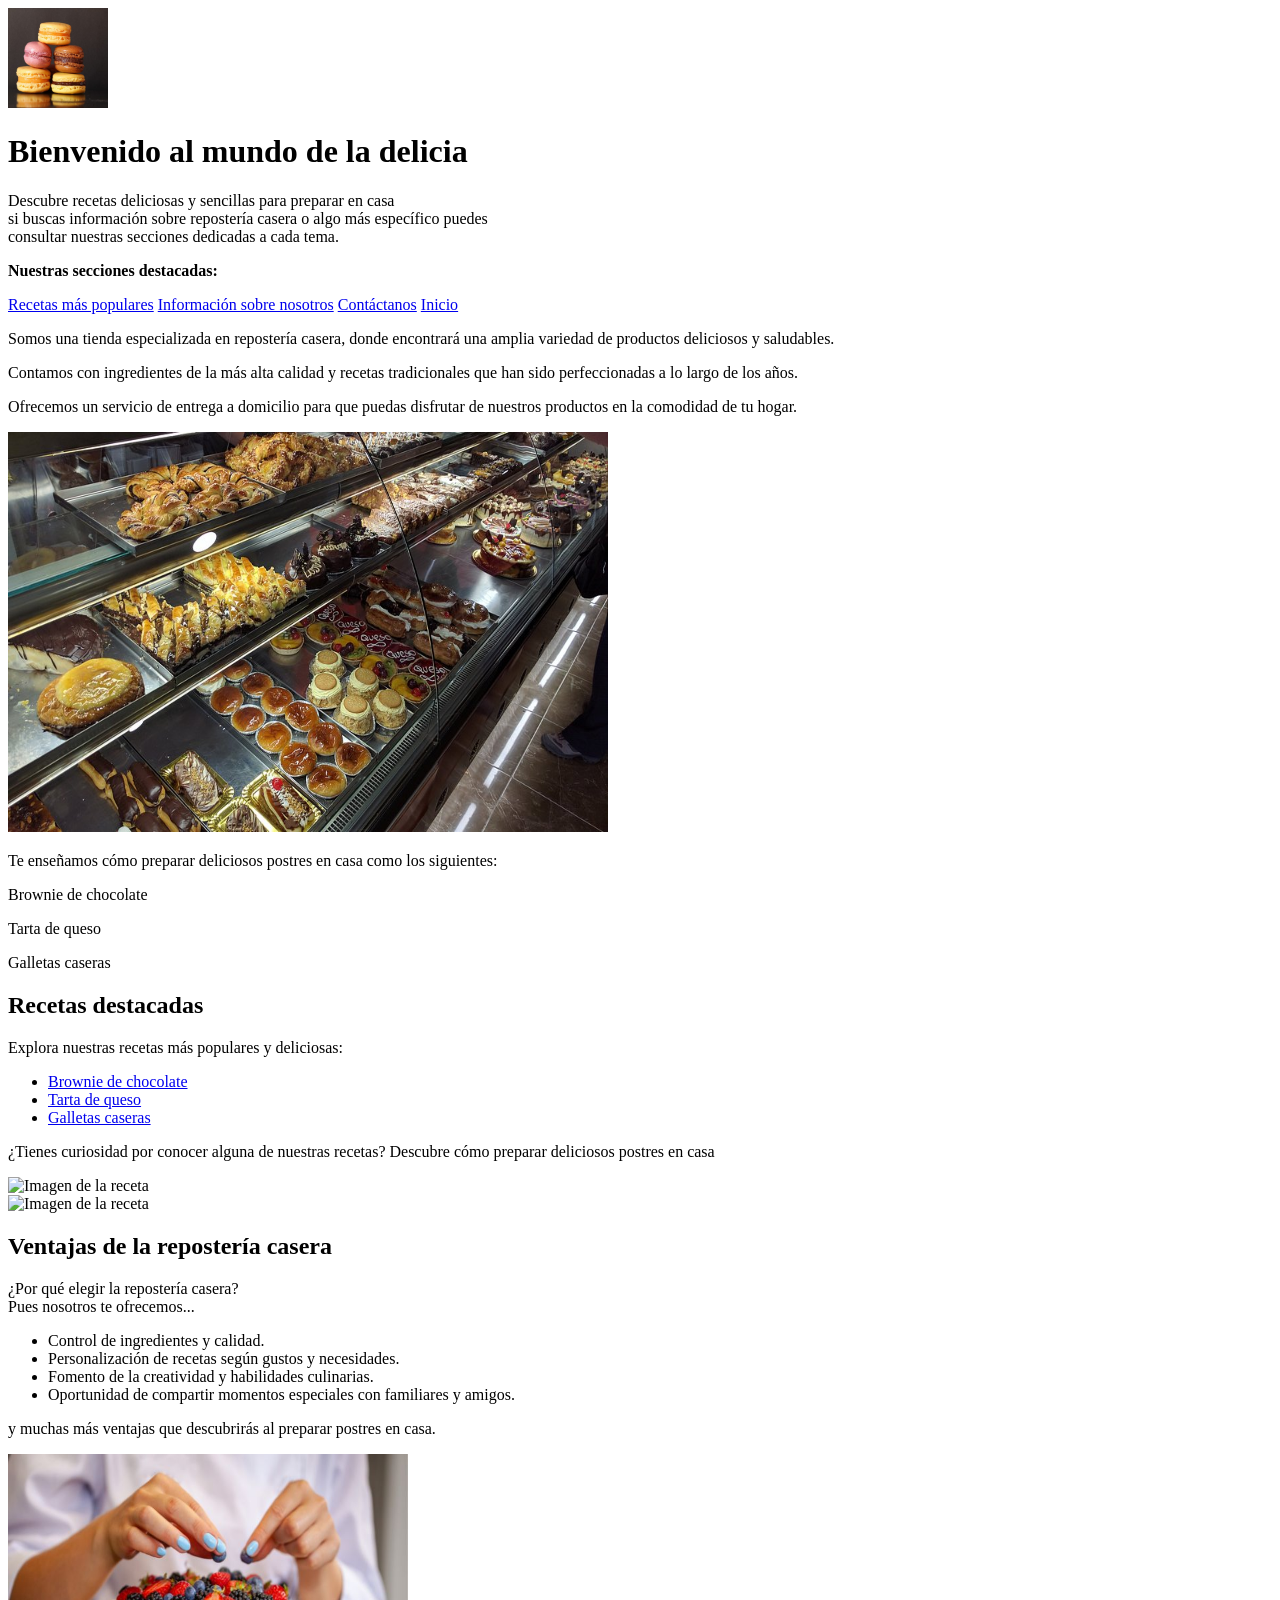
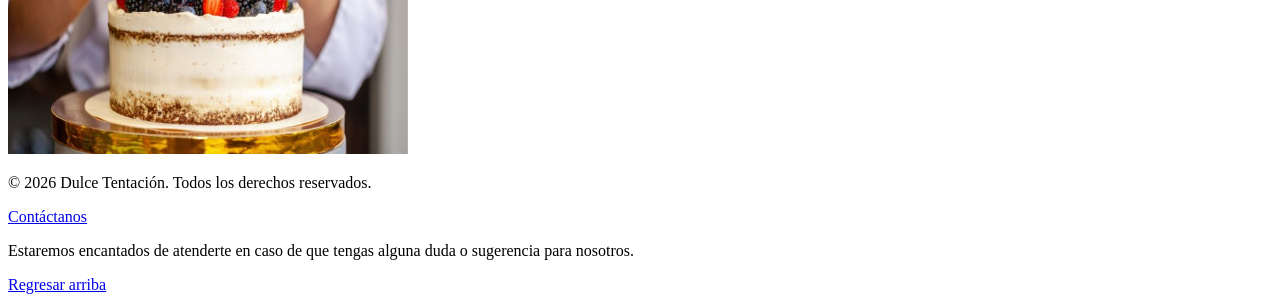
==== index.html @ e2bfa8ef "Primera versión de la pagina web (solo HTML) Es el esqueleto con HTML del cual se va a construir la " ====
<!DOCTYPE html>
<html lang="es">

<head>
    <meta charset="UTF-8">
    <meta name="viewport" content="width=device-width, initial-scale=1.0">
    <meta name="author" content="Moises">
    <meta name="description" content="Blog de repostería casera">
    <title>Dulce Tentación | Inicio</title>
    <link rel="stylesheet" href="css/estilos.css">
    <link rel="icon" href="img/favicon.ico" type="image/x-icon">
</head>

<body>

    <header>
        <!-- Logo y título de la web -->
        <div class="logo">
            <img src="img/logo.jpg" alt="Logo de Dulce Tentación" width="100" height="100" loading="lazy">
        </div>
        <h1>Bienvenido al mundo de la delicia</h1>
        <p>Descubre recetas deliciosas y sencillas para preparar en casa <br>
            si buscas información sobre repostería casera o algo más específico puedes <br>
            consultar nuestras secciones dedicadas a cada tema.
        </p>

        <nav>
            <!-- Enlaces a las cuatro páginas -->
            <p><strong>Nuestras secciones destacadas:</strong></p>
            <div class="navLinks">
                <a href="recetas.html">Recetas más populares</a>
                <a href="info.html">Información sobre nosotros</a>
                <a href="contacto.html">Contáctanos</a>
                <a href="index.html">Inicio</a>
            </div>
        </nav>
    </header>

    <main>

        <section>
            <!-- Presentación de la repostería -->
            <p>Somos una tienda especializada en repostería casera, donde encontrará una amplia variedad de productos
                deliciosos y saludables.</p>
            <p>Contamos con ingredientes de la más alta calidad y recetas tradicionales que han sido perfeccionadas a lo
                largo de los años.</p>
            <p>Ofrecemos un servicio de entrega a domicilio para que puedas disfrutar de nuestros productos en la
                comodidad de tu hogar.</p>
            <!-- Imagen principal -->
            <div class="main-image">
                <img src="img/main.jpg" alt="Imagen principal de la web" width="600" height="400" loading="lazy">
            </div>
            <p>Te enseñamos cómo preparar deliciosos postres en casa como los siguientes:</p>
            <div class="miniatura">
                <p>Brownie de chocolate</p>
            </div>
            <div class="miniatura">
                <p>Tarta de queso</p>
            </div>
            <div class="miniatura">
                <p>Galletas caseras</p>
            </div>
        </section>

        <section>
            <!-- Recetas destacadas -->
            <div class="featured-recipes">
                <h2>Recetas destacadas</h2>
                <p>Explora nuestras recetas más populares y deliciosas:</p>
                <ul>
                    <li><a href="recetas.html#brownie">Brownie de chocolate</a></li>
                    <li><a href="recetas.html#tartaQueso">Tarta de queso</a></li>
                    <li><a href="recetas.html#galletas">Galletas caseras</a></li>
                </ul>
            </div>
        </section>
        <article>
            <!-- Presentación de una receta -->
            <p>¿Tienes curiosidad por conocer alguna de nuestras recetas? Descubre cómo preparar deliciosos postres en
                casa</p>
            <div>
                <img src="img/receta1.jpg" alt="Imagen de la receta" width="400" height="300">
            </div>
        </article>

        <article>
            <!-- Presentación de otra receta -->

            <div>
                <img src="img/receta2.jpg" alt="Imagen de la receta" width="400" height="300">
            </div>
        </article>

        <section id="ventajas">
            <!-- Ventajas de la repostería casera -->
            <div>
                <h2>Ventajas de la repostería casera</h2>
                <p>¿Por qué elegir la repostería casera? <br>
                    Pues nosotros te ofrecemos...</p>
                <!-- Lista ul -->
                <ul>
                    <li>Control de ingredientes y calidad.</li>
                    <li>Personalización de recetas según gustos y necesidades.</li>
                    <li>Fomento de la creatividad y habilidades culinarias.</li>
                    <li>Oportunidad de compartir momentos especiales con familiares y amigos.</li>
                </ul>
                <p>y muchas más ventajas que descubrirás al preparar postres en casa.</p>
            </div>
            <div>
                <img src="img/casero.jpg" alt="Imagen de repostería casera" width="400" height="300">
            </div>

        </section>

    </main>

    <footer>
        <!-- Copyright y enlace de contacto -->
        <div id="pie-de-pagina">
            <div>
                <p>&copy; 2026 Dulce Tentación. Todos los derechos reservados.</p>
                <a href="contacto.html">Contáctanos</a>
                <p>Estaremos encantados de atenderte en caso de que tengas alguna duda o sugerencia para nosotros.</p>
            </div>
            <div id="regresa-arriba">
                <a href="#top">Regresar arriba</a>

            </div>
        </div>
    </footer>

</body>

</html>
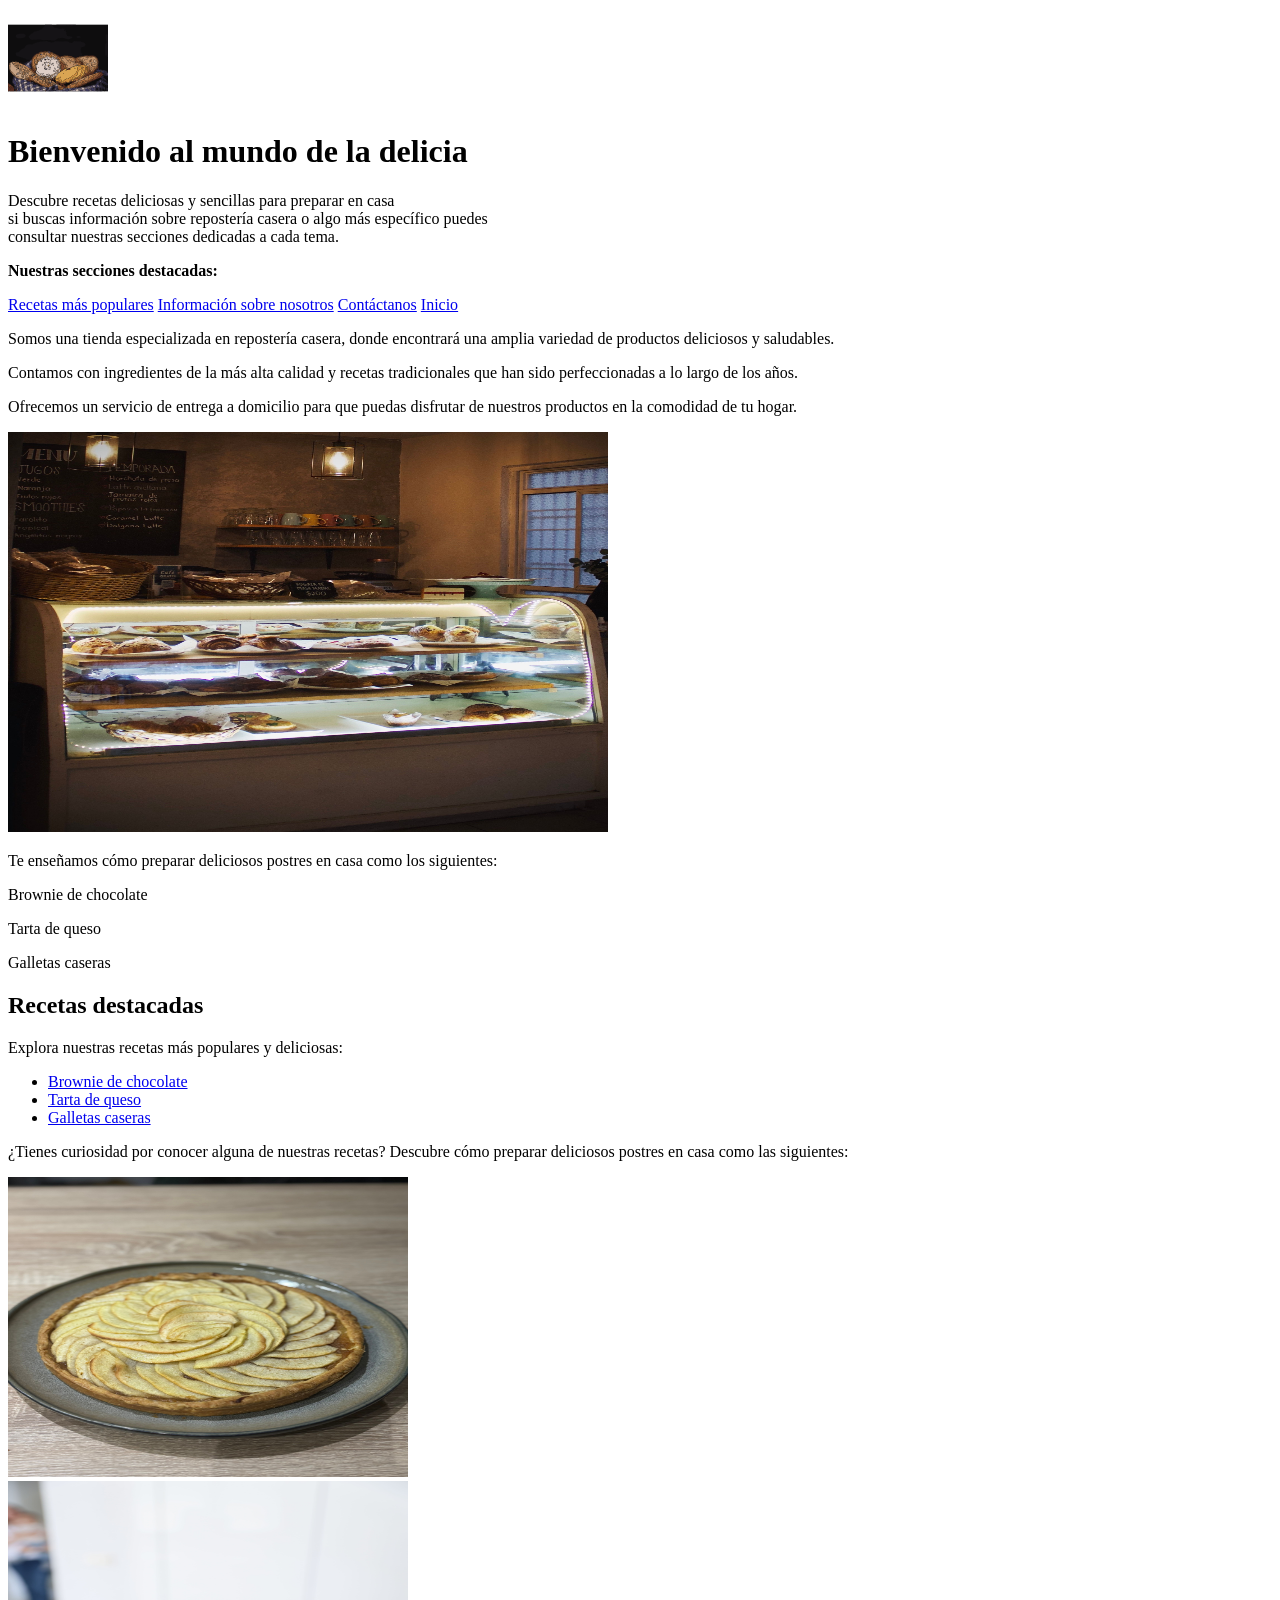
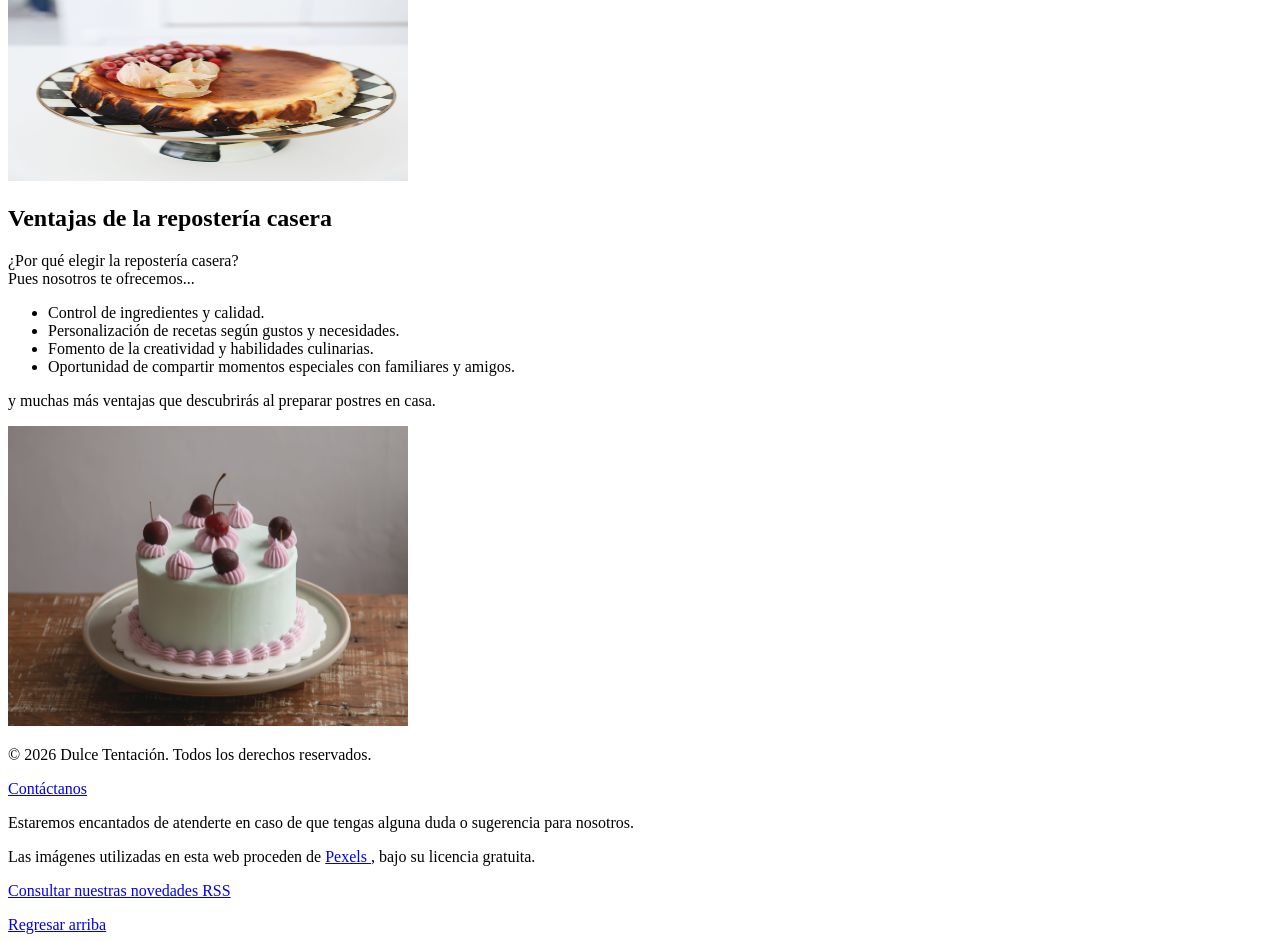
==== commit 765ce544: "Segunda versión de la web Cambio algunas imágenes ya que algunas tenían derechos de autor, esta nuev" ====
--- a/index.html
+++ b/index.html
@@ -9,6 +9,8 @@
     <title>Dulce Tentación | Inicio</title>
     <link rel="stylesheet" href="css/estilos.css">
     <link rel="icon" href="img/favicon.ico" type="image/x-icon">
+    <link rel="alternate" type="application/rss+xml" title="Novedades de Dulce Tentación" href="noticias.xml">
+
 </head>
 
 <body>
@@ -16,7 +18,7 @@
     <header>
         <!-- Logo y título de la web -->
         <div class="logo">
-            <img src="img/logo.jpg" alt="Logo de Dulce Tentación" width="100" height="100" loading="lazy">
+            <img src="img/logo.svg" alt="Logo de Dulce Tentación" width="100" height="100" loading="lazy">
         </div>
         <h1>Bienvenido al mundo de la delicia</h1>
         <p>Descubre recetas deliciosas y sencillas para preparar en casa <br>
@@ -77,9 +79,9 @@
         <article>
             <!-- Presentación de una receta -->
             <p>¿Tienes curiosidad por conocer alguna de nuestras recetas? Descubre cómo preparar deliciosos postres en
-                casa</p>
+                casa como las siguientes:</p>
             <div>
-                <img src="img/receta1.jpg" alt="Imagen de la receta" width="400" height="300">
+                <img src="img/TartaManzana.jpg" alt="Imagen de la receta" width="400" height="300">
             </div>
         </article>
 
@@ -87,7 +89,7 @@
             <!-- Presentación de otra receta -->
 
             <div>
-                <img src="img/receta2.jpg" alt="Imagen de la receta" width="400" height="300">
+                <img src="img/TartaDeQueso.jpg" alt="Imagen de la receta" width="400" height="300">
             </div>
         </article>
 
@@ -121,7 +123,19 @@
                 <p>&copy; 2026 Dulce Tentación. Todos los derechos reservados.</p>
                 <a href="contacto.html">Contáctanos</a>
                 <p>Estaremos encantados de atenderte en caso de que tengas alguna duda o sugerencia para nosotros.</p>
-            </div>
+
+                <p>
+                    Las imágenes utilizadas en esta web proceden de
+                    <a href="https://www.pexels.com/es-es/" target="_blank" rel="noopener">
+                        Pexels
+                    </a>, bajo su licencia gratuita.
+                </p>
+
+                <p>
+                    <a href="noticias.xml">Consultar nuestras novedades RSS</a>
+                </p>
+
+            </div>  
             <div id="regresa-arriba">
                 <a href="#top">Regresar arriba</a>
 
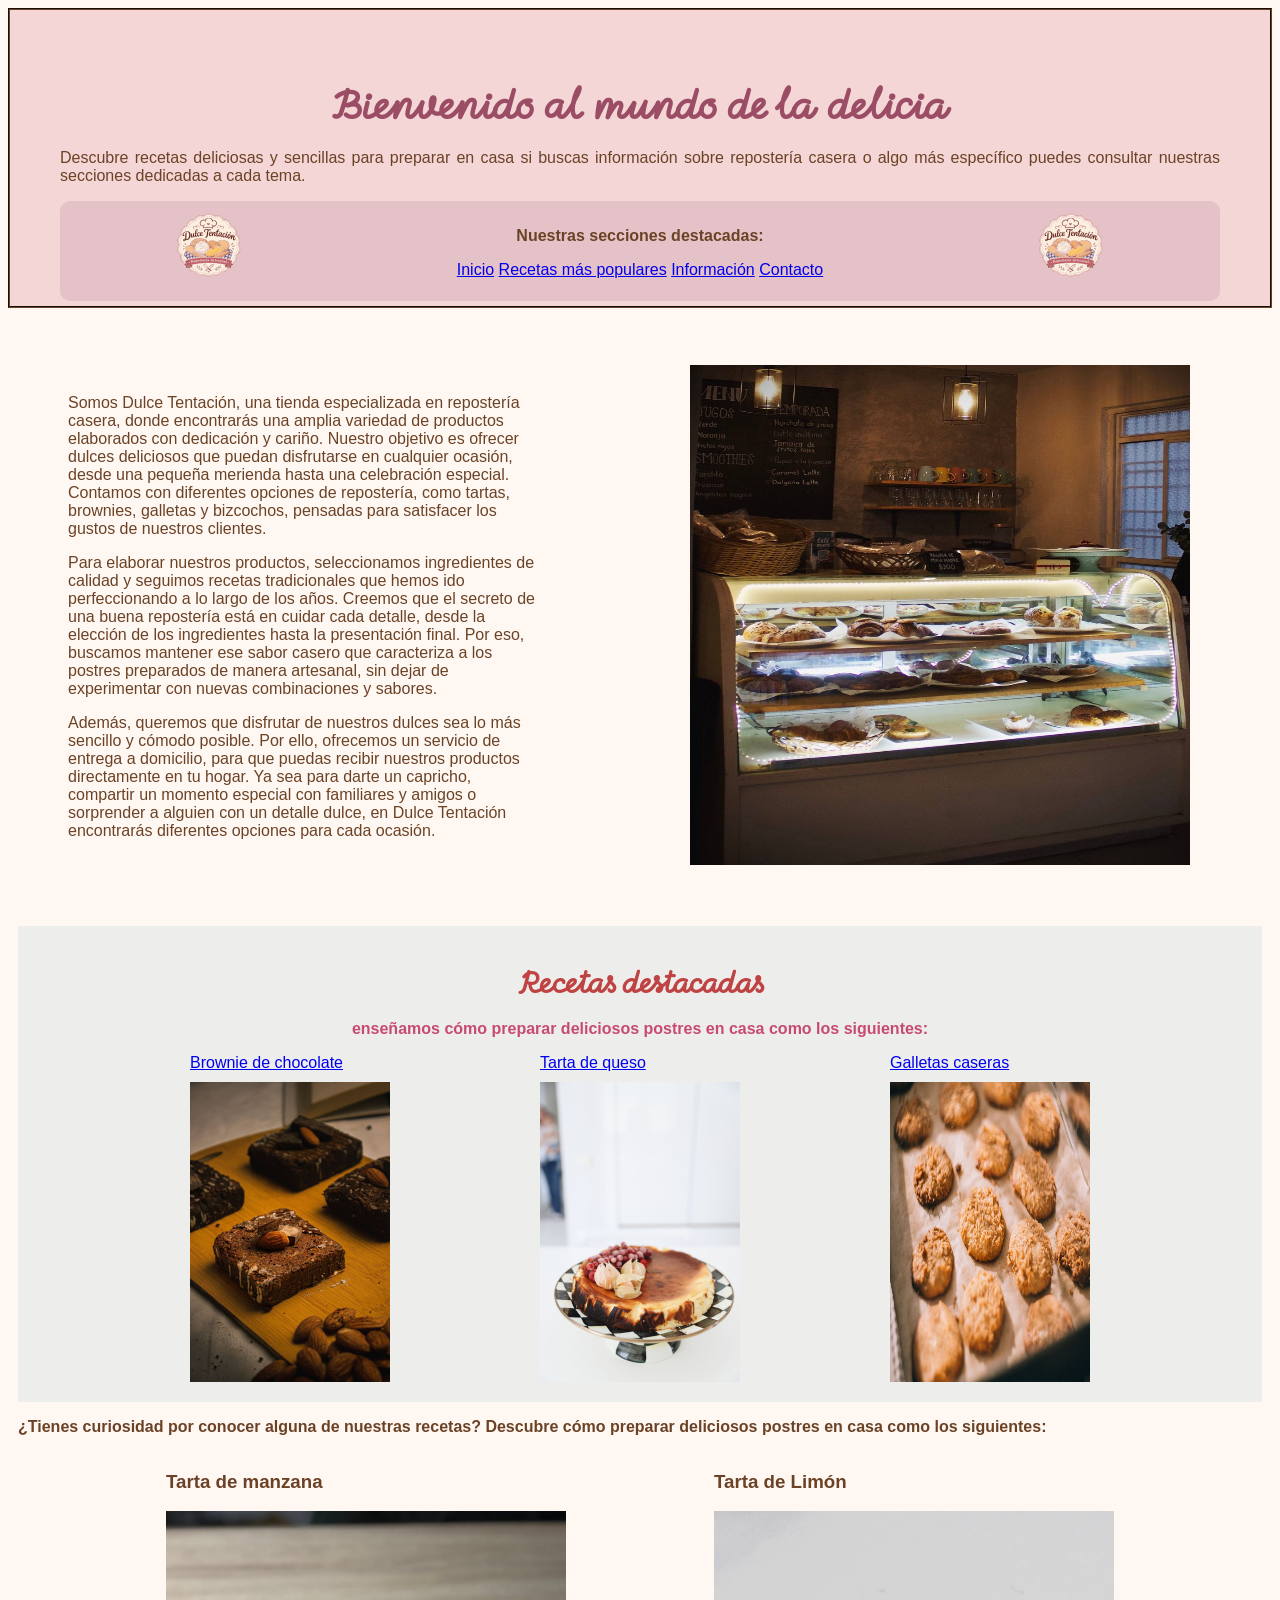
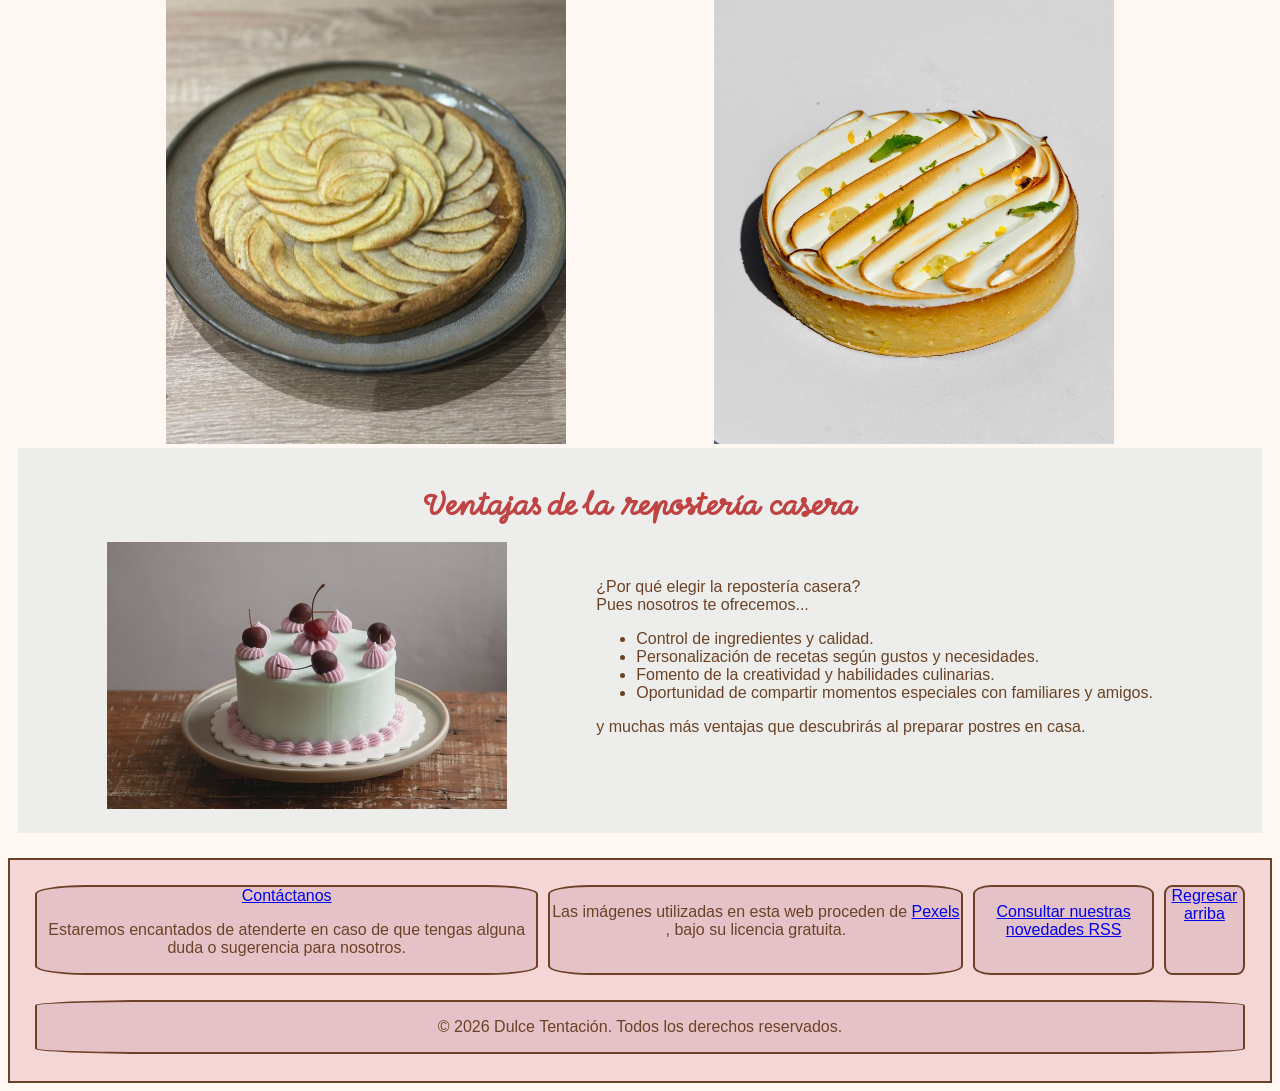
==== commit ff5cfe27: "Tercera versión de la web Aquí ya he agregado contenido en noticias.xml y he comenzado la estructura" ====
--- a/index.html
+++ b/index.html
@@ -5,112 +5,152 @@
     <meta charset="UTF-8">
     <meta name="viewport" content="width=device-width, initial-scale=1.0">
     <meta name="author" content="Moises">
-    <meta name="description" content="Blog de repostería casera">
+    <meta name="description" content="Tienda de repostería casera con recetas y consejos para preparar postres en casa">
     <title>Dulce Tentación | Inicio</title>
     <link rel="stylesheet" href="css/estilos.css">
     <link rel="icon" href="img/favicon.ico" type="image/x-icon">
     <link rel="alternate" type="application/rss+xml" title="Novedades de Dulce Tentación" href="noticias.xml">
+    <link rel="preconnect" href="https://fonts.googleapis.com">
+    <link rel="preconnect" href="https://fonts.gstatic.com" crossorigin>
+    <link href="https://fonts.googleapis.com/css2?family=Momo+Signature&display=swap" rel="stylesheet">
 
 </head>
 
 <body>
 
-    <header>
-        <!-- Logo y título de la web -->
-        <div class="logo">
-            <img src="img/logo.svg" alt="Logo de Dulce Tentación" width="100" height="100" loading="lazy">
-        </div>
+    <header id="top">
+
         <h1>Bienvenido al mundo de la delicia</h1>
-        <p>Descubre recetas deliciosas y sencillas para preparar en casa <br>
-            si buscas información sobre repostería casera o algo más específico puedes <br>
+        <p>Descubre recetas deliciosas y sencillas para preparar en casa
+            si buscas información sobre repostería casera o algo más específico puedes
             consultar nuestras secciones dedicadas a cada tema.
         </p>
 
         <nav>
             <!-- Enlaces a las cuatro páginas -->
-            <p><strong>Nuestras secciones destacadas:</strong></p>
+            <div class="logo">
+                <img src="img/logo.svg" alt="Logo ilustrado de Dulce Tentación con galletas y crema" width="100"
+                    height="67">
+            </div>
+
+
             <div class="navLinks">
+                <p><strong>Nuestras secciones destacadas:</strong></p>
+                <a href="index.html">Inicio</a>
                 <a href="recetas.html">Recetas más populares</a>
-                <a href="info.html">Información sobre nosotros</a>
-                <a href="contacto.html">Contáctanos</a>
-                <a href="index.html">Inicio</a>
+                <a href="info.html">Información</a>
+                <a href="contacto.html">Contacto</a>
+
+                <!-- Logo y título de la web -->
             </div>
+            <div class="logo">
+                <img src="img/logo.svg" alt="Logo ilustrado de Dulce Tentación con galletas y crema" width="100"
+                    height="67">
+            </div>
+
         </nav>
     </header>
 
     <main>
 
-        <section>
+        <section id="presentacion-index">
             <!-- Presentación de la repostería -->
-            <p>Somos una tienda especializada en repostería casera, donde encontrará una amplia variedad de productos
-                deliciosos y saludables.</p>
-            <p>Contamos con ingredientes de la más alta calidad y recetas tradicionales que han sido perfeccionadas a lo
-                largo de los años.</p>
-            <p>Ofrecemos un servicio de entrega a domicilio para que puedas disfrutar de nuestros productos en la
-                comodidad de tu hogar.</p>
-            <!-- Imagen principal -->
-            <div class="main-image">
-                <img src="img/main.jpg" alt="Imagen principal de la web" width="600" height="400" loading="lazy">
+            <div id="explicacion-index">
+                <div>
+                    <p>Somos Dulce Tentación, una tienda especializada en repostería casera, donde encontrarás una
+                        amplia variedad de productos elaborados con dedicación y cariño.
+                        Nuestro objetivo es ofrecer dulces deliciosos que puedan disfrutarse en cualquier ocasión, desde
+                        una pequeña merienda hasta una celebración especial. Contamos
+                        con diferentes opciones de repostería, como tartas, brownies, galletas y bizcochos, pensadas
+                        para satisfacer los gustos de nuestros clientes.</p>
+                    <p>Para elaborar nuestros productos, seleccionamos ingredientes de calidad y seguimos recetas
+                        tradicionales que hemos ido perfeccionando a lo largo de los años. Creemos
+                        que el secreto de una buena repostería está en cuidar cada detalle, desde la elección de los
+                        ingredientes hasta la presentación final. Por eso, buscamos mantener ese
+                        sabor casero que caracteriza a los postres preparados de manera artesanal, sin dejar de
+                        experimentar con nuevas combinaciones y sabores.</p>
+                    <p>Además, queremos que disfrutar de nuestros dulces sea lo más sencillo y cómodo posible. Por ello,
+                        ofrecemos un servicio de entrega a domicilio, para que puedas recibir
+                        nuestros productos directamente en tu hogar. Ya sea para darte un capricho, compartir un momento
+                        especial con familiares y amigos o sorprender a alguien con un detalle
+                        dulce, en Dulce Tentación encontrarás diferentes opciones para cada ocasión.</p>
+                </div>
+                <!-- Imagen principal -->
+                <div class="main-image">
+                    <img src="img/main.jpg" alt="Vitrina de una pastelería con distintos postres" width="500"
+                        height="500" loading="lazy">
+                </div>
             </div>
-            <p>Te enseñamos cómo preparar deliciosos postres en casa como los siguientes:</p>
-            <div class="miniatura">
-                <p>Brownie de chocolate</p>
-            </div>
-            <div class="miniatura">
-                <p>Tarta de queso</p>
-            </div>
-            <div class="miniatura">
-                <p>Galletas caseras</p>
-            </div>
+
+            <div id="postres-index">
+                <div>
+                    <h2>Recetas destacadas</h2>
+                    <p><strong> enseñamos cómo preparar deliciosos postres en casa como los siguientes:</strong></p>
+                </div>
+                <div id="miniaturas">
+                    <div class="miniatura">
+                        <a href="recetas.html#brownie">Brownie de chocolate</a>
+                        <img src="img/recetaBrownies.jpg" alt="Brownie de chocolate partido en cuadrados" width="200"
+                            height="300" loading="lazy">
+                    </div>
+                    <div class="miniatura">
+                        <a href="recetas.html#tartaQueso">Tarta de queso</a>
+                        <img src="img/TartaDeQueso.jpg" alt="Tarta de queso con una porción cortada" width="200"
+                            height="300" loading="lazy">
+                    </div>
+                    <div class="miniatura">
+                        <a href="recetas.html#galletas">Galletas caseras</a>
+                        <img src="img/recetaGalletas.jpg" alt="Galletas de mantequilla recién horneadas" width="200"
+                            height="300" loading="lazy">
+                    </div>
+
+                </div>
         </section>
+        <div>
+            <p><strong>¿Tienes curiosidad por conocer alguna de nuestras recetas? Descubre cómo preparar deliciosos
+                    postres en
+                    casa como los siguientes:</strong></p>
+        </div>
+        <div id="recIndex">
+            <article class="recIndex">
+                <!-- Presentación de una receta -->
+                <h3>Tarta de manzana</h3>
+                <img src="img/TartaManzana.jpg" alt="Tarta de manzana con rodajas de fruta" width="400" height="533">
 
-        <section>
-            <!-- Recetas destacadas -->
-            <div class="featured-recipes">
-                <h2>Recetas destacadas</h2>
-                <p>Explora nuestras recetas más populares y deliciosas:</p>
-                <ul>
-                    <li><a href="recetas.html#brownie">Brownie de chocolate</a></li>
-                    <li><a href="recetas.html#tartaQueso">Tarta de queso</a></li>
-                    <li><a href="recetas.html#galletas">Galletas caseras</a></li>
-                </ul>
-            </div>
-        </section>
-        <article>
-            <!-- Presentación de una receta -->
-            <p>¿Tienes curiosidad por conocer alguna de nuestras recetas? Descubre cómo preparar deliciosos postres en
-                casa como las siguientes:</p>
-            <div>
-                <img src="img/TartaManzana.jpg" alt="Imagen de la receta" width="400" height="300">
-            </div>
-        </article>
+            </article>
 
-        <article>
-            <!-- Presentación de otra receta -->
+            <article class="recIndex">
+                <!-- Presentación de otra receta -->
+                <h3>Tarta de Limón</h3>
+                <img src="img/tartaDeLimon.jpg" alt="Tarta de Limón decorada" width="400" height="533">
 
-            <div>
-                <img src="img/TartaDeQueso.jpg" alt="Imagen de la receta" width="400" height="300">
-            </div>
-        </article>
+            </article>
+        </div>
 
         <section id="ventajas">
             <!-- Ventajas de la repostería casera -->
             <div>
                 <h2>Ventajas de la repostería casera</h2>
-                <p>¿Por qué elegir la repostería casera? <br>
-                    Pues nosotros te ofrecemos...</p>
-                <!-- Lista ul -->
-                <ul>
-                    <li>Control de ingredientes y calidad.</li>
-                    <li>Personalización de recetas según gustos y necesidades.</li>
-                    <li>Fomento de la creatividad y habilidades culinarias.</li>
-                    <li>Oportunidad de compartir momentos especiales con familiares y amigos.</li>
-                </ul>
-                <p>y muchas más ventajas que descubrirás al preparar postres en casa.</p>
+                <div id="venListaFoto">
+                    <div id="venLista">
+                        <p>¿Por qué elegir la repostería casera? <br>
+                            Pues nosotros te ofrecemos...</p>
+                        <!-- Lista ul -->
+                        <ul>
+                            <li>Control de ingredientes y calidad.</li>
+                            <li>Personalización de recetas según gustos y necesidades.</li>
+                            <li>Fomento de la creatividad y habilidades culinarias.</li>
+                            <li>Oportunidad de compartir momentos especiales con familiares y amigos.</li>
+                        </ul>
+                        <p>y muchas más ventajas que descubrirás al preparar postres en casa.</p>
+                    </div>
+
+                    <div id="venFoto">
+                        <img src="img/casero.jpg" alt="Tarta decorada con cerezas y crema" width="400" height="267">
+                    </div>
+                </div>
             </div>
-            <div>
-                <img src="img/casero.jpg" alt="Imagen de repostería casera" width="400" height="300">
-            </div>
+
 
         </section>
 
@@ -119,26 +159,33 @@
     <footer>
         <!-- Copyright y enlace de contacto -->
         <div id="pie-de-pagina">
-            <div>
+            <div id="pie-superior">
+                <div class="caja-pie">
+                    <a href="contacto.html">Contáctanos</a>
+                    <p>Estaremos encantados de atenderte en caso de que tengas alguna duda o sugerencia para nosotros.
+                    </p>
+                </div>
+                <div class="caja-pie">
+                    <p>
+                        Las imágenes utilizadas en esta web proceden de
+                        <a href="https://www.pexels.com/es-es/" target="_blank" rel="noopener">
+                            Pexels
+                        </a>, bajo su licencia gratuita.
+                    </p>
+                </div>
+                <div class="caja-pie">
+                    <p>
+                        <a href="noticias.xml">Consultar nuestras novedades RSS</a>
+                    </p>
+                </div>
+
+                <div class="caja-pie">
+                    <a href="#top">Regresar arriba</a>
+
+                </div>
+            </div>
+            <div id="derechos">
                 <p>&copy; 2026 Dulce Tentación. Todos los derechos reservados.</p>
-                <a href="contacto.html">Contáctanos</a>
-                <p>Estaremos encantados de atenderte en caso de que tengas alguna duda o sugerencia para nosotros.</p>
-
-                <p>
-                    Las imágenes utilizadas en esta web proceden de
-                    <a href="https://www.pexels.com/es-es/" target="_blank" rel="noopener">
-                        Pexels
-                    </a>, bajo su licencia gratuita.
-                </p>
-
-                <p>
-                    <a href="noticias.xml">Consultar nuestras novedades RSS</a>
-                </p>
-
-            </div>  
-            <div id="regresa-arriba">
-                <a href="#top">Regresar arriba</a>
-
             </div>
         </div>
     </footer>
--- a/css/estilos.css
+++ b/css/estilos.css
@@ -0,0 +1,229 @@
+
+/* Estilos generales para la pagin WEB */
+:root{
+    --h1: #9B4D65;
+    --h2: #bf4342ff;
+    --fondo: #FFF8F2;
+    --fondo-imagen: #edeeec;
+    --CabezeraYpie: #F4D6D6;
+    --algo: #735751ff;
+    --parrafo:#6B4226;
+    --destacar: #C74B70;
+    --bordes: #6B4226 2px;
+}
+
+html {
+  box-sizing: border-box;
+}
+
+*, *:before, *:after {
+  box-sizing: inherit;
+}
+
+.momo-signature-regular {
+  font-family: "Momo Signature", cursive;
+  font-weight: 400;
+  font-style: normal;
+}
+
+.bebas-neue-regular {
+  font-family: "Bebas Neue", sans-serif;
+  font-weight: 400;
+  font-style: normal;
+}
+
+
+.bebas-neue-regular {
+  font-family: "Bebas Neue", sans-serif;
+  font-weight: 400;
+  font-style: normal;
+}
+
+
+body{
+    background-color: var(--fondo);
+    color: var(--parrafo);
+    font-family: Bebas Neue, sans-serif;
+
+}
+
+h1{
+    color: var(--h1);
+    text-align: center;
+    font-family: Momo Signature, cursive;
+}
+
+h2{
+    color: var(--h2);
+    text-align: center;
+    font-family: Momo Signature, cursive;
+    font-family: Momo Signature, cursive;
+}
+
+#top{
+    background-color: var(--CabezeraYpie);
+    color: var(--parrafo);
+    text-align:justify;
+    padding: 50px;
+    width: 100%;
+    height: 300px;
+   border: var(--bordes) groove;
+}
+
+nav{
+    background-color: rgb(229, 194, 200);
+    color: var(--parrafo);
+    text-align: center;
+    padding: 10px;
+    width: 100%;
+    height: 100px;
+    border-radius: 10px;
+    display: flex;
+    flex-direction: row;
+    justify-content: space-around;
+    gap: 20px;
+}
+
+main{
+    margin-top: 10px;
+    background-color: var(--fondo);
+    text-align: justify;
+    padding: 10px;
+}
+
+footer{
+    background-color: var(--CabezeraYpie);
+    text-align: left;
+    color: var(--parrafo);
+    padding: auto;
+    width: 100%;
+    height: 225px;
+    margin-top: 15px;
+    border: var(--bordes) solid   ;
+}
+
+#pie-de-pagina{
+    padding: 25px;
+    display: flex;
+    flex-direction: column;       
+    justify-content: space-around;
+    align-items: center;
+    gap: 25px;
+}
+
+#pie-superior{
+    display:flex ;
+    flex-direction: row;
+    justify-content: space-around;
+    gap: 10px;
+
+}
+
+.caja-pie{
+    background-color: rgb(229, 194, 200);
+    border: var(--bordes) solid;
+    border-radius: 10%;
+    justify-content: center;
+    gap: 20px;
+    text-align: center;
+}
+
+#derechos{
+     background-color: rgb(229, 194, 200);
+    border: var(--bordes) solid;
+    border-radius: 10%;
+    justify-content: center;
+    text-align: center;
+    width: 100%;
+}
+
+/*---------------------------------------------------------------------------------------------------------------------------*/
+/* Estilos del index.html*/
+
+
+#presentacion-index{
+    display: flex;
+    flex-direction: column;
+    justify-content: space-around;
+    gap: 20px;
+
+}
+
+#explicacion-index{
+    display: grid;
+    grid-template-columns: 1fr 1fr;
+    gap: 100px;
+    align-items: center;
+}
+#explicacion-index > :first-child{
+    text-align:left ;
+    justify-content: center;
+    padding: 50px;
+}
+
+#postres-index{
+    background-color: var(--fondo-imagen);
+    color: var(--destacar);
+    display: flex;
+    flex-direction: column ;
+    justify-content: space-evenly;
+    align-items: center;
+    padding: 20px;
+}
+
+#miniaturas{
+    background-color: var(--fondo-imagen);
+    color: var(--destacar);
+    display: flex;
+    justify-content: space-evenly;
+    align-items: center;
+    gap: 150px;
+}
+
+.miniatura{
+    display: flex;
+    flex-direction: column;
+    gap: 10px;
+}
+
+
+#recIndex{
+    display: flex;
+    flex-direction: row;
+    justify-content: space-evenly;
+}
+
+#ventajas{
+    background-color: var(--fondo-imagen);
+    color: var(--parrafo);
+    display: flex;
+    flex-direction: column;
+    padding: 20px;
+}
+
+#venListaFoto{
+    display: flex;
+    flex-direction: row-reverse;
+    justify-content: space-evenly;
+}
+
+#venLista{
+    align-items: center;
+    justify-content: center;
+    padding: 20px;
+}
+
+
+
+
+
+
+
+
+
+
+
+
+
+
+
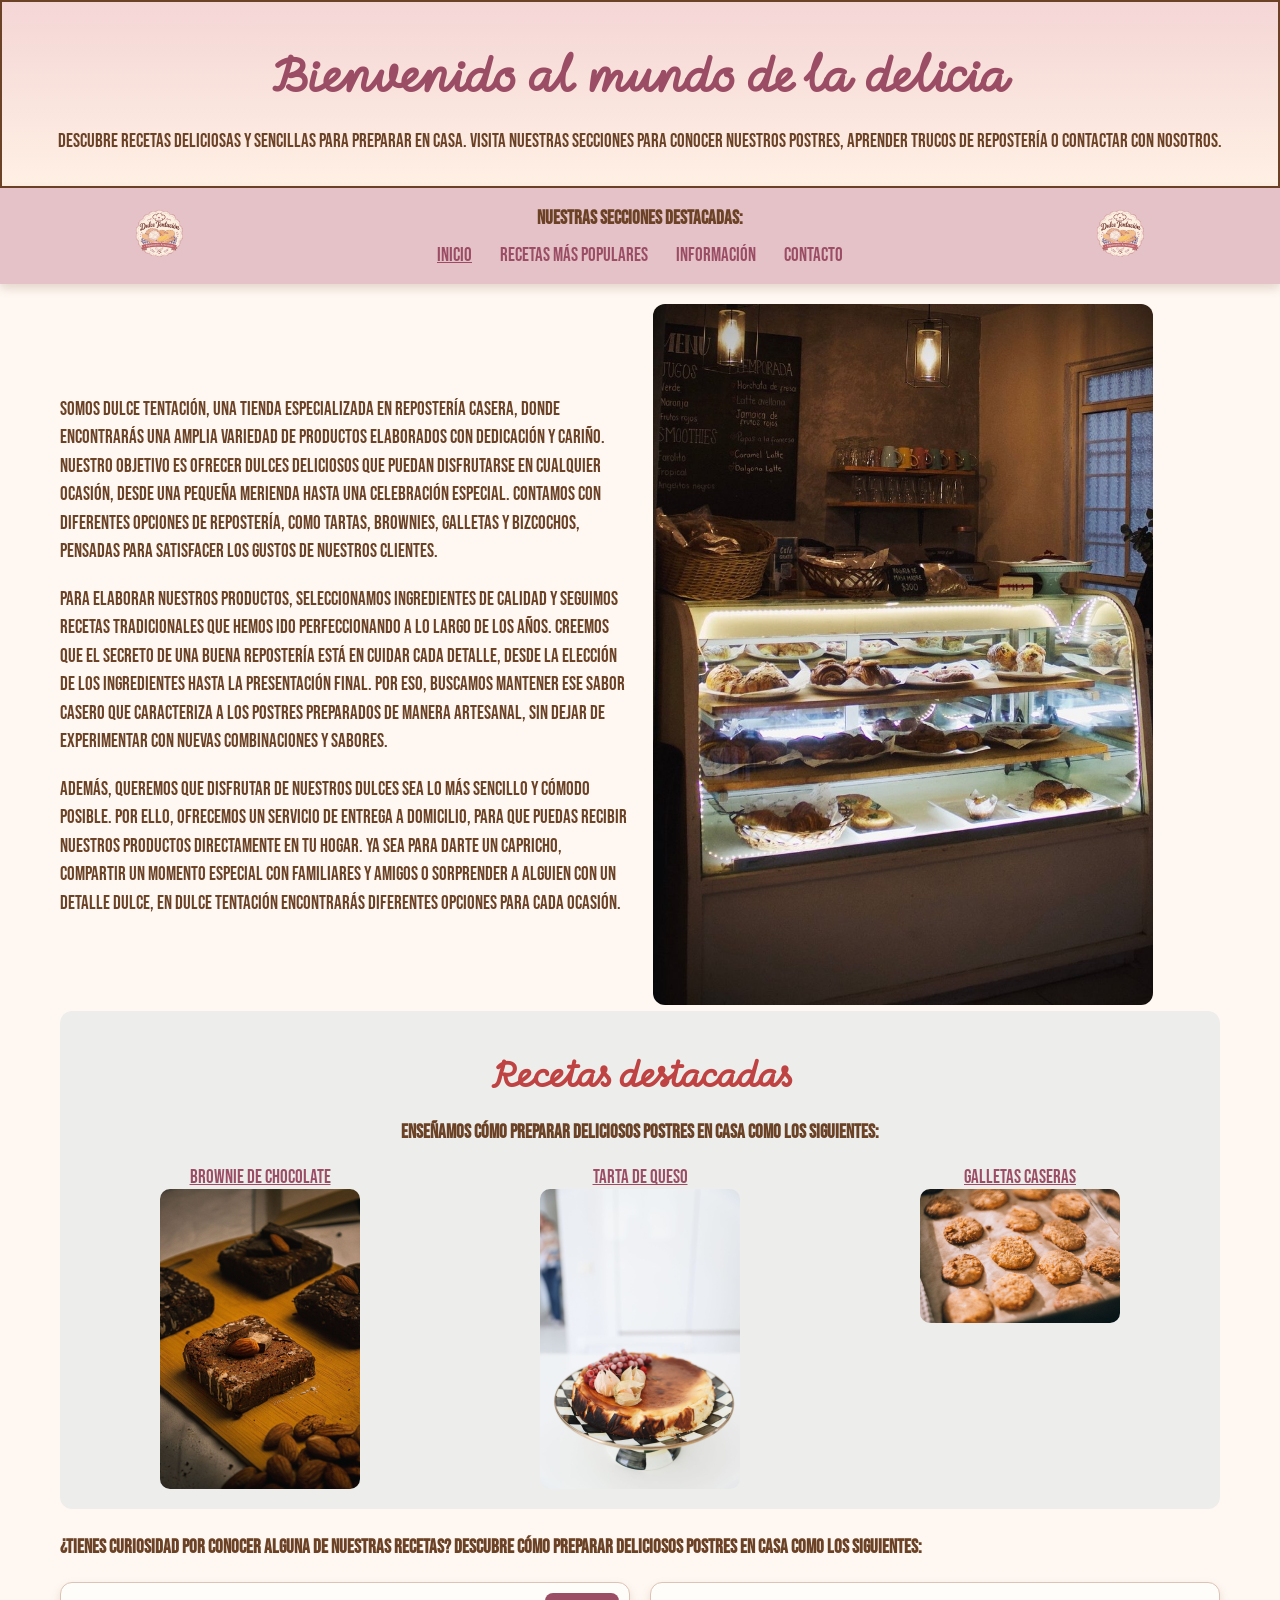
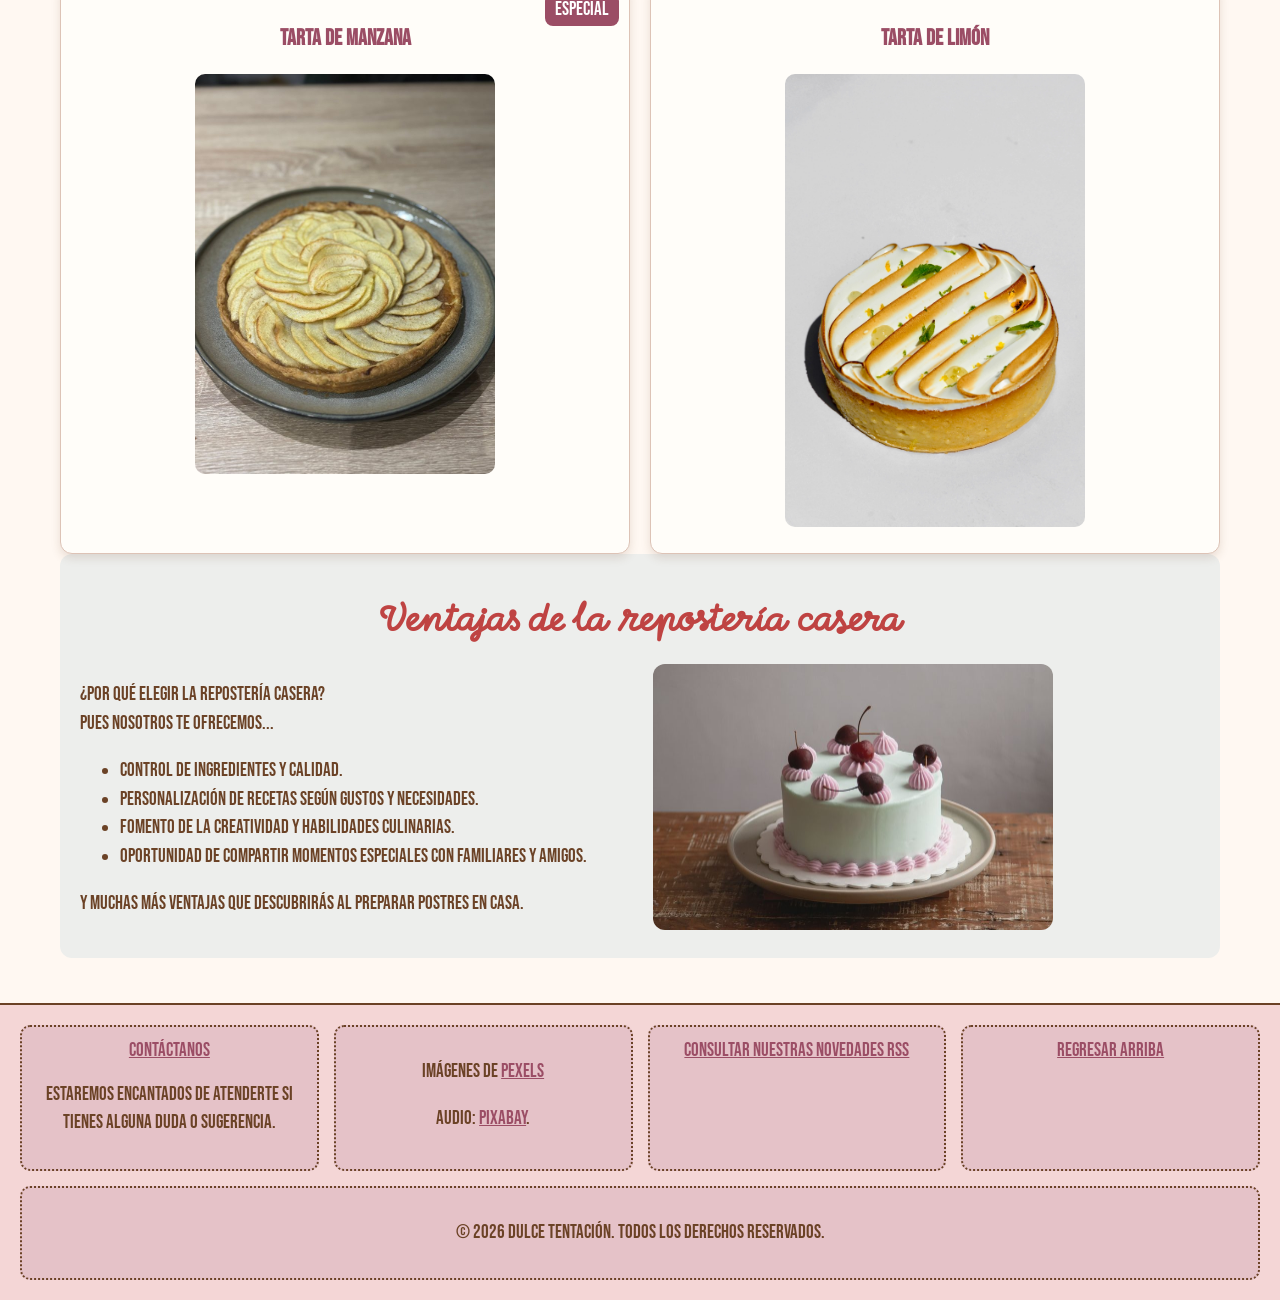
==== commit 0e99039a: "Cuarta versión de la web Aquí ya tengo casi terminada toda la parte de css y la parte de html está c" ====
--- a/index.html
+++ b/index.html
@@ -2,57 +2,42 @@
 <html lang="es">
 
 <head>
-    <meta charset="UTF-8">
-    <meta name="viewport" content="width=device-width, initial-scale=1.0">
-    <meta name="author" content="Moises">
-    <meta name="description" content="Tienda de repostería casera con recetas y consejos para preparar postres en casa">
+    <meta charset="utf-8" />
+    <meta content="width=device-width, initial-scale=1.0" name="viewport" />
+    <meta content="Moises" name="author" />
+    <meta content="Tienda de repostería casera con recetas y consejos para preparar postres en casa"
+        name="description" />
     <title>Dulce Tentación | Inicio</title>
-    <link rel="stylesheet" href="css/estilos.css">
-    <link rel="icon" href="img/favicon.ico" type="image/x-icon">
-    <link rel="alternate" type="application/rss+xml" title="Novedades de Dulce Tentación" href="noticias.xml">
-    <link rel="preconnect" href="https://fonts.googleapis.com">
-    <link rel="preconnect" href="https://fonts.gstatic.com" crossorigin>
-    <link href="https://fonts.googleapis.com/css2?family=Momo+Signature&display=swap" rel="stylesheet">
-
+    <link href="css/estilos.css" rel="stylesheet" />
+    <link href="img/favicon.ico" rel="icon" type="image/x-icon" />
+    <link href="noticias.xml" rel="alternate" title="Novedades de Dulce Tentación" type="application/rss+xml" />
+    <link href="https://fonts.googleapis.com" rel="preconnect" />
+    <link crossorigin="" href="https://fonts.gstatic.com" rel="preconnect" />
+    <link href="https://fonts.googleapis.com/css2?family=Bebas+Neue&amp;family=Momo+Signature&amp;display=swap"
+        rel="stylesheet" />
 </head>
 
 <body>
+    <header id="top">
+        <h1>Bienvenido al mundo de la delicia</h1>
+        <p class="descripcion-cabecera">Descubre recetas deliciosas y sencillas para preparar en casa. Visita nuestras
+            secciones para conocer nuestros postres, aprender trucos de repostería o contactar con nosotros.</p>
 
-    <header id="top">
-
-        <h1>Bienvenido al mundo de la delicia</h1>
-        <p>Descubre recetas deliciosas y sencillas para preparar en casa
-            si buscas información sobre repostería casera o algo más específico puedes
-            consultar nuestras secciones dedicadas a cada tema.
-        </p>
-
-        <nav>
-            <!-- Enlaces a las cuatro páginas -->
-            <div class="logo">
-                <img src="img/logo.svg" alt="Logo ilustrado de Dulce Tentación con galletas y crema" width="100"
-                    height="67">
-            </div>
-
-
-            <div class="navLinks">
-                <p><strong>Nuestras secciones destacadas:</strong></p>
-                <a href="index.html">Inicio</a>
+    </header>
+    <nav>
+        <div class="logo"><img alt="Logo de Dulce Tentación" height="67" src="img/logo.svg" width="100" /></div>
+        <div class="navLinks">
+            <p><strong>Nuestras secciones destacadas:</strong></p>
+            <div class="enlaces-navegacion">
+                <a class="pagina-actual" href="index.html">Inicio</a>
                 <a href="recetas.html">Recetas más populares</a>
                 <a href="info.html">Información</a>
                 <a href="contacto.html">Contacto</a>
-
-                <!-- Logo y título de la web -->
             </div>
-            <div class="logo">
-                <img src="img/logo.svg" alt="Logo ilustrado de Dulce Tentación con galletas y crema" width="100"
-                    height="67">
-            </div>
-
-        </nav>
-    </header>
-
-    <main>
-
+        </div>
+        <div class="logo"><img alt="" height="67" src="img/logo.svg" width="100" /></div>
+    </nav>
+    <main id="contenido-index">
         <section id="presentacion-index">
             <!-- Presentación de la repostería -->
             <div id="explicacion-index">
@@ -75,13 +60,11 @@
                         especial con familiares y amigos o sorprender a alguien con un detalle
                         dulce, en Dulce Tentación encontrarás diferentes opciones para cada ocasión.</p>
                 </div>
-                <!-- Imagen principal -->
                 <div class="main-image">
-                    <img src="img/main.jpg" alt="Vitrina de una pastelería con distintos postres" width="500"
-                        height="500" loading="lazy">
+                    <img alt="Vitrina de una pastelería con distintos postres" height="500" loading="lazy"
+                        src="img/main.jpg" width="500" />
                 </div>
             </div>
-
             <div id="postres-index">
                 <div>
                     <h2>Recetas destacadas</h2>
@@ -90,21 +73,21 @@
                 <div id="miniaturas">
                     <div class="miniatura">
                         <a href="recetas.html#brownie">Brownie de chocolate</a>
-                        <img src="img/recetaBrownies.jpg" alt="Brownie de chocolate partido en cuadrados" width="200"
-                            height="300" loading="lazy">
+                        <img alt="Brownie de chocolate partido en cuadrados" height="300" loading="lazy"
+                            src="img/recetaBrownies.jpg" width="200" />
                     </div>
                     <div class="miniatura">
                         <a href="recetas.html#tartaQueso">Tarta de queso</a>
-                        <img src="img/TartaDeQueso.jpg" alt="Tarta de queso con una porción cortada" width="200"
-                            height="300" loading="lazy">
+                        <img alt="Tarta de queso con una porción cortada" height="300" loading="lazy"
+                            src="img/TartaDeQueso.jpg" width="200" />
                     </div>
                     <div class="miniatura">
                         <a href="recetas.html#galletas">Galletas caseras</a>
-                        <img src="img/recetaGalletas.jpg" alt="Galletas de mantequilla recién horneadas" width="200"
-                            height="300" loading="lazy">
+                        <img alt="Galletas de mantequilla recién horneadas" height="300" loading="lazy"
+                            src="img/recetaGalletas.jpg" width="200" />
                     </div>
-
                 </div>
+            </div>
         </section>
         <div>
             <p><strong>¿Tienes curiosidad por conocer alguna de nuestras recetas? Descubre cómo preparar deliciosos
@@ -112,30 +95,26 @@
                     casa como los siguientes:</strong></p>
         </div>
         <div id="recIndex">
-            <article class="recIndex">
+            <article class="recIndex tarjeta"><span class="etiqueta-novedad">Especial</span>
                 <!-- Presentación de una receta -->
                 <h3>Tarta de manzana</h3>
-                <img src="img/TartaManzana.jpg" alt="Tarta de manzana con rodajas de fruta" width="400" height="533">
-
+                <img alt="Tarta de manzana con rodajas de fruta" height="533" loading="lazy" src="img/TartaManzana.jpg"
+                    width="400" />
             </article>
-
-            <article class="recIndex">
+            <article class="recIndex tarjeta">
                 <!-- Presentación de otra receta -->
                 <h3>Tarta de Limón</h3>
-                <img src="img/tartaDeLimon.jpg" alt="Tarta de Limón decorada" width="400" height="533">
-
+                <img alt="Tarta de Limón decorada" height="533" loading="lazy" src="img/tartaDeLimon.jpg" width="400" />
             </article>
         </div>
-
         <section id="ventajas">
             <!-- Ventajas de la repostería casera -->
             <div>
                 <h2>Ventajas de la repostería casera</h2>
                 <div id="venListaFoto">
                     <div id="venLista">
-                        <p>¿Por qué elegir la repostería casera? <br>
+                        <p>¿Por qué elegir la repostería casera? <br />
                             Pues nosotros te ofrecemos...</p>
-                        <!-- Lista ul -->
                         <ul>
                             <li>Control de ingredientes y calidad.</li>
                             <li>Personalización de recetas según gustos y necesidades.</li>
@@ -144,52 +123,34 @@
                         </ul>
                         <p>y muchas más ventajas que descubrirás al preparar postres en casa.</p>
                     </div>
-
                     <div id="venFoto">
-                        <img src="img/casero.jpg" alt="Tarta decorada con cerezas y crema" width="400" height="267">
+                        <img alt="Tarta decorada con cerezas y crema" height="267" loading="lazy" src="img/casero.jpg"
+                            width="400" />
                     </div>
                 </div>
             </div>
-
-
         </section>
-
     </main>
-
     <footer>
-        <!-- Copyright y enlace de contacto -->
         <div id="pie-de-pagina">
             <div id="pie-superior">
-                <div class="caja-pie">
-                    <a href="contacto.html">Contáctanos</a>
-                    <p>Estaremos encantados de atenderte en caso de que tengas alguna duda o sugerencia para nosotros.
-                    </p>
+                <div class="caja-pie"><a href="contacto.html">Contáctanos</a>
+                    <p>Estaremos encantados de atenderte si tienes alguna duda o sugerencia.</p>
                 </div>
                 <div class="caja-pie">
-                    <p>
-                        Las imágenes utilizadas en esta web proceden de
-                        <a href="https://www.pexels.com/es-es/" target="_blank" rel="noopener">
-                            Pexels
-                        </a>, bajo su licencia gratuita.
-                    </p>
+                    <p>Imágenes de <a href="https://www.pexels.com/es-es/" rel="noopener noreferrer"
+                            target="_blank">Pexels</a></p>
+                    <p>Audio: <a href="https://pixabay.com/sound-effects/" rel="noopener noreferrer"
+                            target="_blank">Pixabay</a>.</p>
                 </div>
-                <div class="caja-pie">
-                    <p>
-                        <a href="noticias.xml">Consultar nuestras novedades RSS</a>
-                    </p>
-                </div>
-
-                <div class="caja-pie">
-                    <a href="#top">Regresar arriba</a>
-
-                </div>
+                <div class="caja-pie"><a href="noticias.xml">Consultar nuestras novedades RSS</a></div>
+                <div class="caja-pie"><a href="#top">Regresar arriba</a></div>
             </div>
             <div id="derechos">
-                <p>&copy; 2026 Dulce Tentación. Todos los derechos reservados.</p>
+                <p>© 2026 Dulce Tentación. Todos los derechos reservados.</p>
             </div>
         </div>
     </footer>
-
 </body>
 
 </html>
--- a/css/estilos.css
+++ b/css/estilos.css
@@ -1,229 +1,476 @@
-
-/* Estilos generales para la pagin WEB */
-:root{
-    --h1: #9B4D65;
-    --h2: #bf4342ff;
-    --fondo: #FFF8F2;
-    --fondo-imagen: #edeeec;
-    --CabezeraYpie: #F4D6D6;
-    --algo: #735751ff;
-    --parrafo:#6B4226;
-    --destacar: #C74B70;
-    --bordes: #6B4226 2px;
-}
-
-html {
+/* DULCE TENTACIÓN - ESTILOS DE LAS CUATRO PÁGINAS */
+
+/* 1. COLORES Y ESTILOS GENERALES */
+:root {
+  --rosa: #9b4d65;
+  --rojo: #bf4342;
+  --crema: #fff8f2;
+  --rosaclaro: #f4d6d6;
+  --marron: #6b4226;
+}
+
+* {
   box-sizing: border-box;
 }
 
-*, *:before, *:after {
-  box-sizing: inherit;
-}
-
-.momo-signature-regular {
+body {
+  margin: 0;
+  background-color: var(--crema);
+  color: var(--marron);
+  font-family: "Bebas Neue", Arial, sans-serif;
+  font-size: 19px;
+}
+
+h1,
+h2 {
   font-family: "Momo Signature", cursive;
-  font-weight: 400;
-  font-style: normal;
-}
-
-.bebas-neue-regular {
-  font-family: "Bebas Neue", sans-serif;
-  font-weight: 400;
-  font-style: normal;
-}
-
-
-.bebas-neue-regular {
-  font-family: "Bebas Neue", sans-serif;
-  font-weight: 400;
-  font-style: normal;
-}
-
-
-body{
-    background-color: var(--fondo);
-    color: var(--parrafo);
-    font-family: Bebas Neue, sans-serif;
-
-}
-
-h1{
-    color: var(--h1);
-    text-align: center;
-    font-family: Momo Signature, cursive;
-}
-
-h2{
-    color: var(--h2);
-    text-align: center;
-    font-family: Momo Signature, cursive;
-    font-family: Momo Signature, cursive;
-}
-
-#top{
-    background-color: var(--CabezeraYpie);
-    color: var(--parrafo);
-    text-align:justify;
-    padding: 50px;
+  text-align: center;
+}
+
+h1 {
+  color: var(--rosa);
+}
+h2 {
+  color: var(--rojo);
+}
+h3 {
+  color: var(--rosa);
+}
+
+p,
+li {
+  line-height: 1.5;
+}
+a {
+  color: var(--rosa);
+}
+a:hover {
+  color: var(--rojo);
+}
+
+a:focus-visible,
+button:focus-visible,
+input:focus-visible,
+textarea:focus-visible,
+select:focus-visible {
+  outline: 3px dashed var(--rosa);
+}
+
+img {
+  max-width: 100%;
+  height: auto;
+}
+
+/* 2. HEADER Y NAVEGACIÓN - TODAS LAS PÁGINAS */
+#top {
+  background: linear-gradient(#f4d6d6, #fff0e4);
+  border: 2px solid var(--marron);
+  text-align: center;
+  padding: 20px;
+}
+
+#top h1 {
+  animation: aparecer 1s;
+}
+.descripcion-cabecera {
+  margin: 10px auto;
+}
+
+nav {
+  display: flex;
+  justify-content: space-around;
+  align-items: center;
+  gap: 15px;
+  background-color: #e5c2c8;
+  padding: 12px;
+  position: sticky;
+  top: 0;
+  z-index: 2;
+  box-shadow: 0 4px 10px rgba(107, 66, 38, 0.2);
+}
+
+.logo img {
+  width: 75px;
+}
+.navLinks {
+  text-align: center;
+}
+.navLinks p {
+  margin: 5px;
+}
+
+.enlaces-navegacion {
+  display: flex;
+  justify-content: center;
+  flex-wrap: wrap;
+  gap: 18px;
+}
+
+.enlaces-navegacion a {
+  text-decoration: none;
+  padding: 5px;
+  transition: background-color 0.3s;
+}
+
+.enlaces-navegacion a:hover {
+  background-color: var(--crema);
+}
+.enlaces-navegacion .pagina-actual {
+  text-decoration: underline;
+}
+
+/* 3. CONTENIDO, TARJETAS Y ANIMACIONES */
+main {
+  max-width: 1200px;
+  margin: auto;
+  padding: 20px;
+}
+
+main section {
+  margin-bottom: 25px;
+}
+
+.bloque,
+.tarjeta {
+  background-color: #fffdf9;
+  padding: 20px;
+  border: 1px solid #ddc3b6;
+  border-radius: 12px;
+  box-shadow: 0 4px 10px rgba(107, 66, 38, 0.15);
+}
+
+.tarjeta {
+  animation: mostrar 1s;
+}
+
+@keyframes aparecer {
+  from {
+    opacity: 0;
+  }
+  to {
+    opacity: 1;
+  }
+}
+
+@keyframes mostrar {
+  from {
+    transform: translateY(10px);
+  }
+  to {
+    transform: translateY(0);
+  }
+}
+
+.recIndex,
+.ficha-receta {
+  position: relative;
+}
+
+.etiqueta-novedad {
+  position: absolute;
+  top: 10px;
+  right: 10px;
+  background-color: var(--rosa);
+  color: white;
+  padding: 5px 10px;
+  border-radius: 8px;
+}
+
+/* 4. FOOTER - TODAS LAS PÁGINAS */
+footer {
+  background-color: var(--rosaclaro);
+  border-top: 2px solid var(--marron);
+  padding: 20px;
+}
+
+#pie-superior {
+  display: grid;
+  grid-template-columns: repeat(4, 1fr);
+  gap: 15px;
+}
+
+.caja-pie,
+#derechos {
+  background-color: #e5c2c8;
+  border: 2px dotted var(--marron);
+  border-radius: 10px;
+  text-align: center;
+  padding: 12px;
+}
+
+#derechos {
+  margin-top: 15px;
+}
+
+/* 5. INICIO - index.html */
+#explicacion-index {
+  display: grid;
+  grid-template-columns: 1fr 1fr;
+  gap: 25px;
+  align-items: center;
+}
+
+#explicacion-index img,
+#venFoto img {
+  border-radius: 12px;
+}
+
+#postres-index,
+#ventajas {
+  background-color: #edeeec;
+  border-radius: 12px;
+  padding: 20px;
+}
+
+#postres-index {
+  text-align: center;
+}
+#miniaturas {
+  display: flex;
+  justify-content: space-around;
+  flex-wrap: wrap;
+  gap: 20px;
+}
+
+.miniatura {
+  text-align: center;
+  display: flex;
+  flex-direction: column;
+}
+.miniatura img {
+  width: 200px;
+  border-radius: 10px;
+}
+
+#recIndex {
+  display: grid;
+  grid-template-columns: 1fr 1fr;
+  gap: 20px;
+}
+
+.recIndex {
+  text-align: center;
+}
+.recIndex img {
+  width: 300px;
+  border-radius: 10px;
+}
+
+#venListaFoto {
+  display: flex;
+  align-items: center;
+  justify-content: space-around;
+  gap: 25px;
+}
+
+#venLista,
+#venFoto {
+  width: 50%;
+}
+
+/* 6. RECETAS - recetas.html */
+#catalogo-recetas {
+  padding: 20px;
+}
+.titulo-recetas {
+  background-color: #edeeec;
+  border-radius: 10px;
+  padding: 10px;
+}
+
+.seccion-receta {
+  max-width: 930px;
+  margin: 20px auto;
+}
+
+.ficha-receta {
+  padding: 25px;
+}
+.ficha-receta > img {
+  display: block;
+  width: 300px;
+  margin: 15px auto;
+  border-radius: 10px;
+}
+
+/* 7. CONTACTO - contacto.html */
+#introduccion-contacto {
+  text-align: center;
+}
+#seccion-formulario {
+  max-width: 800px;
+  margin: 20px auto;
+}
+
+.formulario-contacto {
+  padding: 10px;
+}
+.campo-formulario {
+  margin-bottom: 15px;
+}
+.campo-formulario label {
+  display: block;
+}
+
+.campo-formulario input,
+.campo-formulario select,
+.campo-formulario textarea {
+  width: 100%;
+  max-width: 100%;
+  padding: 8px;
+  border: 1px solid var(--marron);
+  border-radius: 6px;
+}
+
+.formulario-contacto fieldset {
+  margin-bottom: 15px;
+  border: 2px dashed var(--rosa);
+  border-radius: 8px;
+}
+
+.botones-formulario button {
+  background-color: var(--rosa);
+  color: white;
+  padding: 10px 15px;
+  border: none;
+  border-radius: 8px;
+  cursor: pointer;
+  transition: background-color 0.3s;
+}
+
+.botones-formulario button:hover {
+  background-color: var(--rojo);
+}
+
+#datos-contacto {
+  display: grid;
+  grid-template-columns: 1fr 1fr;
+  gap: 20px;
+}
+
+#datos-contacto img {
+  border-radius: 10px;
+}
+
+/* 8. INFORMACIÓN - info.html */
+#introduccion-info {
+  display: flex;
+  justify-content: space-around;
+  flex-wrap: wrap;
+  gap: 15px;
+}
+
+#introduccion-info > div:first-child {
+  width: 100%;
+}
+.tarjeta-miniatura {
+  background-color: #edeeec;
+  text-align: center;
+  width: 200px;
+}
+
+.tarjeta-miniatura img {
+  width: 180px;
+}
+
+.contenedor-tabla {
+  overflow-x: auto;
+}
+.tabla-equivalencias {
+  width: 100%;
+  border-collapse: collapse;
+  background-color: white;
+}
+
+.tabla-equivalencias th,
+.tabla-equivalencias td {
+  border: 1px solid var(--marron);
+  padding: 10px;
+}
+
+.tabla-equivalencias th {
+  background-color: #e5c2c8;
+}
+.tabla-equivalencias tr:nth-child(even) {
+  background-color: #fff1ec;
+}
+
+.consejo {
+  margin-bottom: 15px;
+}
+#consejos-info img {
+  display: block;
+  width: 300px;
+  margin: 10px auto;
+  border-radius: 10px;
+}
+
+#video-info iframe {
+  display: block;
+  max-width: 100%;
+  margin: auto;
+}
+
+#audio-info audio {
+  max-width: 100%;
+}
+
+/* 9. RESPONSIVE - TABLETS Y MÓVILES */
+@media (max-width: 800px) {
+  #explicacion-index,
+  #datos-contacto {
+    grid-template-columns: 1fr;
+  }
+
+  #venListaFoto {
+    flex-direction: column;
+  }
+  #venLista,
+  #venFoto {
     width: 100%;
-    height: 300px;
-   border: var(--bordes) groove;
-}
-
-nav{
-    background-color: rgb(229, 194, 200);
-    color: var(--parrafo);
-    text-align: center;
+  }
+  #pie-superior {
+    grid-template-columns: 1fr 1fr;
+  }
+}
+
+@media (max-width: 520px) {
+  #top {
     padding: 10px;
-    width: 100%;
-    height: 100px;
-    border-radius: 10px;
-    display: flex;
-    flex-direction: row;
-    justify-content: space-around;
-    gap: 20px;
-}
-
-main{
-    margin-top: 10px;
-    background-color: var(--fondo);
-    text-align: justify;
+  }
+  nav {
+    gap: 5px;
+    padding: 8px;
+  }
+  .logo img {
+    width: 35px;
+  }
+  .enlaces-navegacion {
+    gap: 5px;
+  }
+  .enlaces-navegacion a {
+    font-size: 16px;
+  }
+  main {
     padding: 10px;
-}
-
-footer{
-    background-color: var(--CabezeraYpie);
-    text-align: left;
-    color: var(--parrafo);
-    padding: auto;
-    width: 100%;
-    height: 225px;
-    margin-top: 15px;
-    border: var(--bordes) solid   ;
-}
-
-#pie-de-pagina{
-    padding: 25px;
-    display: flex;
-    flex-direction: column;       
-    justify-content: space-around;
-    align-items: center;
-    gap: 25px;
-}
-
-#pie-superior{
-    display:flex ;
-    flex-direction: row;
-    justify-content: space-around;
-    gap: 10px;
-
-}
-
-.caja-pie{
-    background-color: rgb(229, 194, 200);
-    border: var(--bordes) solid;
-    border-radius: 10%;
-    justify-content: center;
-    gap: 20px;
-    text-align: center;
-}
-
-#derechos{
-     background-color: rgb(229, 194, 200);
-    border: var(--bordes) solid;
-    border-radius: 10%;
-    justify-content: center;
-    text-align: center;
-    width: 100%;
-}
-
-/*---------------------------------------------------------------------------------------------------------------------------*/
-/* Estilos del index.html*/
-
-
-#presentacion-index{
-    display: flex;
-    flex-direction: column;
-    justify-content: space-around;
-    gap: 20px;
-
-}
-
-#explicacion-index{
-    display: grid;
-    grid-template-columns: 1fr 1fr;
-    gap: 100px;
-    align-items: center;
-}
-#explicacion-index > :first-child{
-    text-align:left ;
-    justify-content: center;
-    padding: 50px;
-}
-
-#postres-index{
-    background-color: var(--fondo-imagen);
-    color: var(--destacar);
-    display: flex;
-    flex-direction: column ;
-    justify-content: space-evenly;
-    align-items: center;
-    padding: 20px;
-}
-
-#miniaturas{
-    background-color: var(--fondo-imagen);
-    color: var(--destacar);
-    display: flex;
-    justify-content: space-evenly;
-    align-items: center;
-    gap: 150px;
-}
-
-.miniatura{
-    display: flex;
-    flex-direction: column;
-    gap: 10px;
-}
-
-
-#recIndex{
-    display: flex;
-    flex-direction: row;
-    justify-content: space-evenly;
-}
-
-#ventajas{
-    background-color: var(--fondo-imagen);
-    color: var(--parrafo);
-    display: flex;
-    flex-direction: column;
-    padding: 20px;
-}
-
-#venListaFoto{
-    display: flex;
-    flex-direction: row-reverse;
-    justify-content: space-evenly;
-}
-
-#venLista{
-    align-items: center;
-    justify-content: center;
-    padding: 20px;
-}
-
-
-
-
-
-
-
-
-
-
-
-
-
-
-
+  }
+  .bloque,
+  .tarjeta {
+    padding: 12px;
+  }
+  #recIndex,
+  #pie-superior {
+    grid-template-columns: 1fr;
+  }
+}
+
+@media (prefers-reduced-motion: reduce) {
+  #top h1,
+  .tarjeta {
+    animation: none;
+  }
+  .enlaces-navegacion a,
+  .botones-formulario button {
+    transition: none;
+  }
+}
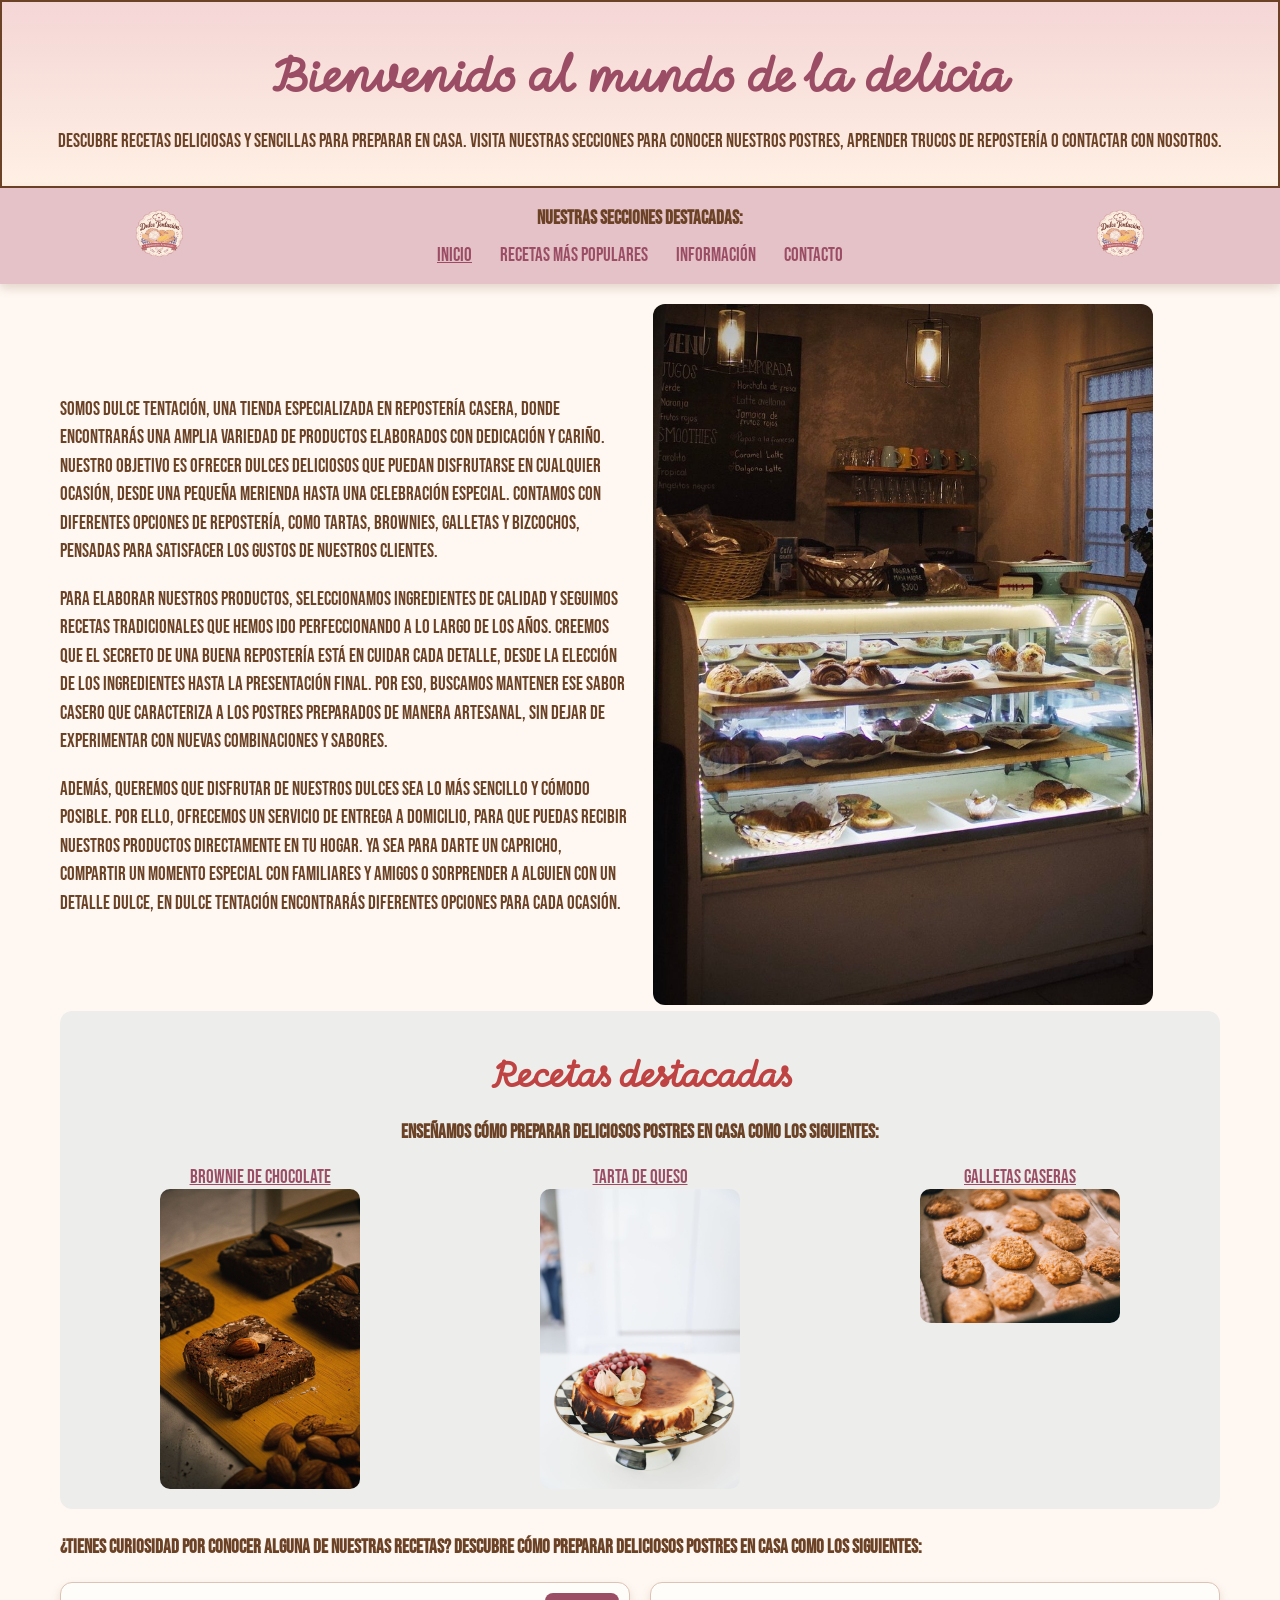
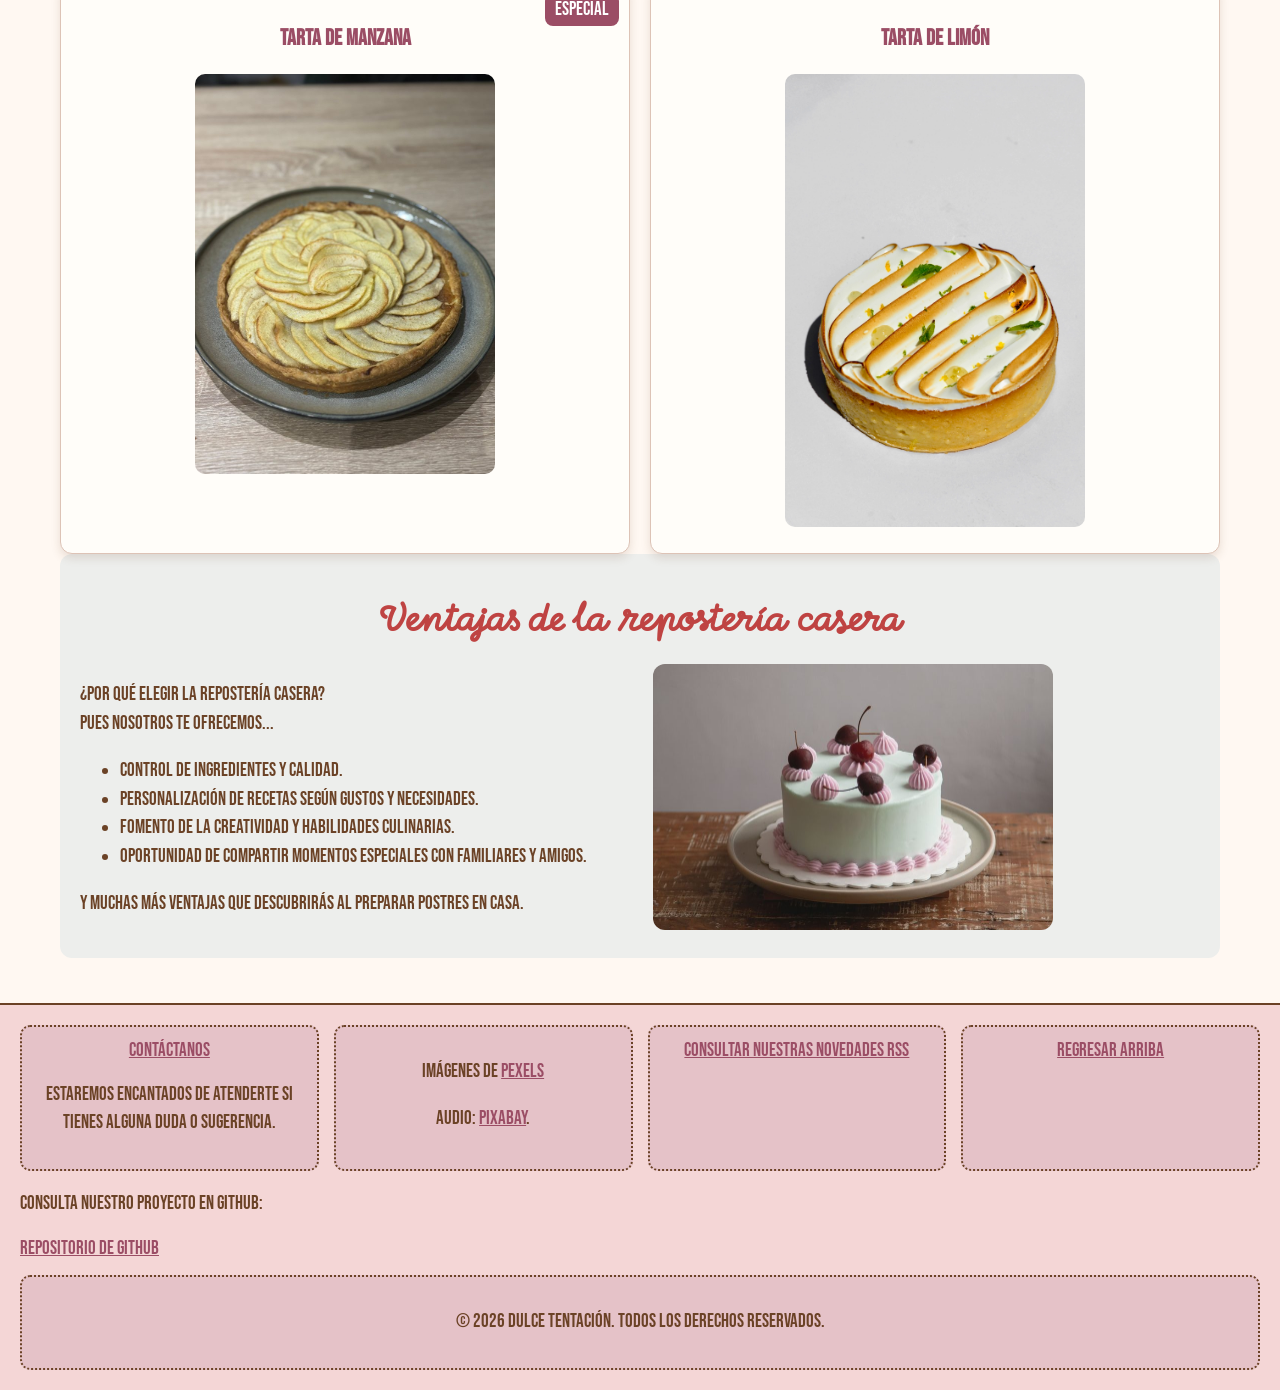
==== commit 5c2d52f8: "Quinta versión de la web Ya tengo todo el html listo y por tanto también adjunto las validaciones de" ====
--- a/index.html
+++ b/index.html
@@ -146,6 +146,11 @@
                 <div class="caja-pie"><a href="noticias.xml">Consultar nuestras novedades RSS</a></div>
                 <div class="caja-pie"><a href="#top">Regresar arriba</a></div>
             </div>
+            <div class="enlaces-proyecto">
+                <p>Consulta nuestro proyecto en GitHub:</p>
+                <a href="https://github.com/moises-wq-alt/DulceTentacion" target="_blank"
+                    rel="noopener noreferrer">Repositorio de GitHub</a>
+            </div>
             <div id="derechos">
                 <p>© 2026 Dulce Tentación. Todos los derechos reservados.</p>
             </div>
